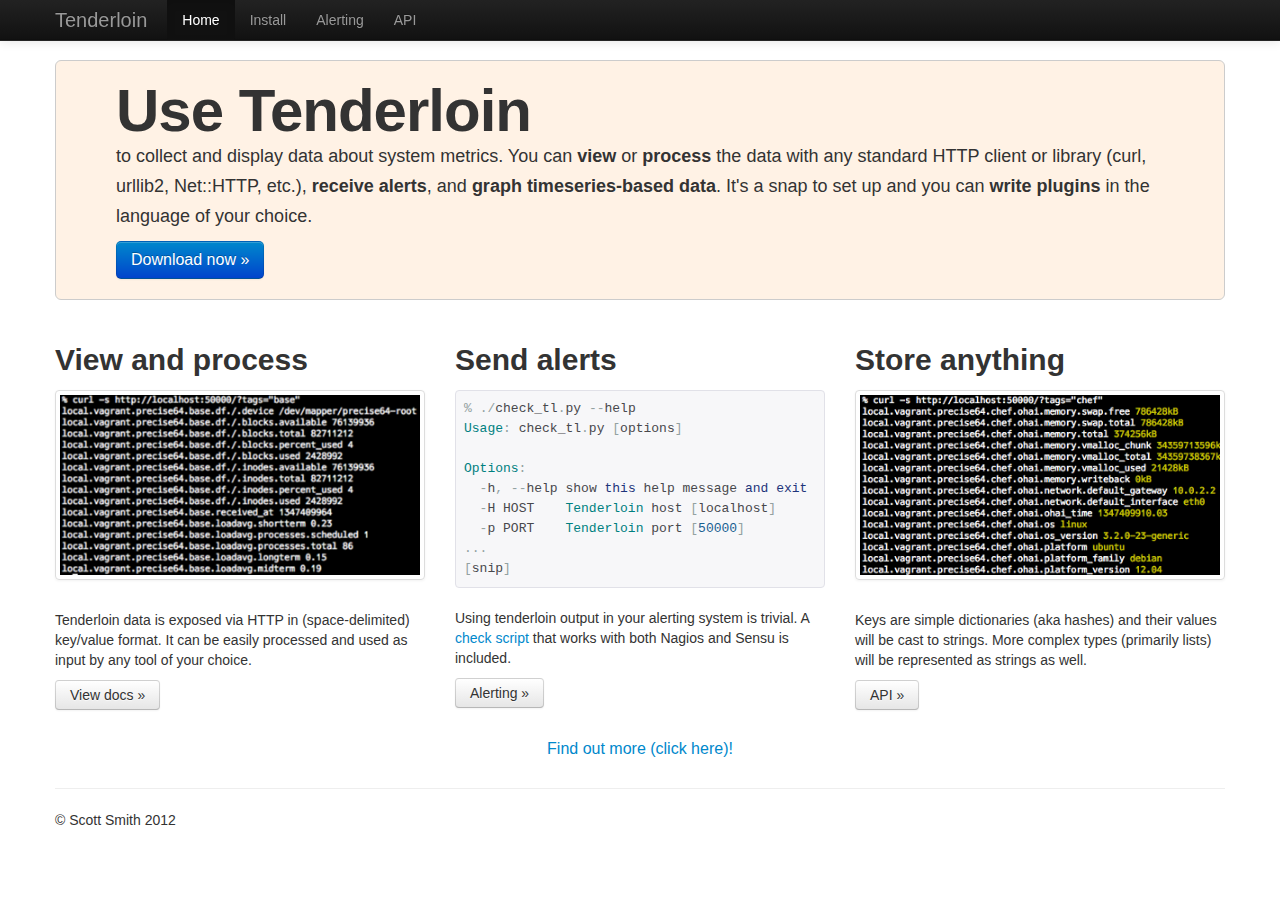
==== index.html @ 84276afd "updates foo" ====
<!DOCTYPE html>
<html lang="en">
  <head>
    <meta charset="utf-8">
    <title>Tenderloin</title>
    <meta name="viewport" content="width=device-width, initial-scale=1.0">
    <meta name="description" content="">
    <meta name="author" content="Scott Smith <scott@ohlol.net>">

    <!-- Le styles -->
    <link href="assets/css/bootstrap.css" rel="stylesheet">
    <link href="assets/css/prettify.css" rel="stylesheet">
    <style type="text/css">
      body {
        padding-top: 60px;
        padding-bottom: 40px;
      }
      .hero-unit {
        border: 1px solid #CCC;
        background-color: #FFF2E5;
        padding-top: 10px;
        padding-bottom: 10px;
      }
    </style>
    <link href="assets/css/bootstrap-responsive.css" rel="stylesheet">

    <!-- Le HTML5 shim, for IE6-8 support of HTML5 elements -->
    <!--[if lt IE 9]>
      <script src="http://html5shim.googlecode.com/svn/trunk/html5.js"></script>
    <![endif]-->

    <!-- Le fav and touch icons -->
    <link rel="shortcut icon" href="assets/ico/favicon.ico">
    <link rel="apple-touch-icon-precomposed" sizes="144x144" href="assets/ico/apple-touch-icon-144-precomposed.png">
    <link rel="apple-touch-icon-precomposed" sizes="114x114" href="assets/ico/apple-touch-icon-114-precomposed.png">
    <link rel="apple-touch-icon-precomposed" sizes="72x72" href="assets/ico/apple-touch-icon-72-precomposed.png">
    <link rel="apple-touch-icon-precomposed" href="assets/ico/apple-touch-icon-57-precomposed.png">
  </head>

  <body onload="prettyPrint()">
    <div class="navbar navbar-inverse navbar-fixed-top">
      <div class="navbar-inner">
        <div class="container">
          <a class="btn btn-navbar" data-toggle="collapse" data-target=".nav-collapse">
            <span class="icon-bar"></span>
            <span class="icon-bar"></span>
            <span class="icon-bar"></span>
          </a>
          <a class="brand" href="#">Tenderloin</a>
          <div class="nav-collapse collapse">
            <ul class="nav">
              <li class="active"><a href="#">Home</a></li>
              <li><a href="install.html">Install</a></li>
              <li><a href="alerting.html">Alerting</a></li>
              <li><a href="api.html">API</a></li>
            </ul>
          </div><!--/.nav-collapse -->
        </div>
      </div>
    </div>

    <div class="container">

      <div class="hero-unit">
        <h1>Use Tenderloin</h1>
        <p>to collect and display data about system metrics. You
          can <strong>view</strong> or <strong>process</strong>
          the data with any standard HTTP client or library (curl,
          urllib2, Net::HTTP, etc.), <strong>receive alerts</strong>,
          and <strong>graph timeseries-based data</strong>. It's a
          snap to set up and you can <strong>write plugins</strong> in
          the language of your choice.</p>
        <p><a class="btn btn-primary btn-large btn-primary"
        href="https://github.com/ohlol/tenderloin">Download now
        &raquo;</a></p>
      </div>

      <div class="row">
        <div class="span4">
          <h2>View and process</h2>
          <ul class="thumbnails">
            <li class="span4">
              <div class="thumbnail">
                <img src="assets/img/tl-output-1.png" alt>
              </div>
            </li>
          </ul>
          <p>Tenderloin data is exposed via HTTP in (space-delimited)
            key/value format. It can be easily processed and used as
            input by any tool of your choice.</p>
          <p><a class="btn" href="#">View docs &raquo;</a></p>
        </div>
        <div class="span4">
          <h2>Send alerts</h2>
          <pre class="prettyprint">% ./check_tl.py --help
Usage: check_tl.py [options]

Options:
  -h, --help show this help message and exit
  -H HOST    Tenderloin host [localhost]
  -p PORT    Tenderloin port [50000]
...
[snip]</pre>
          <p>Using tenderloin output in your alerting system is
          trivial.
          A <a href="https://github.com/ohlol/tenderloin/blob/master/scripts/check_tl.py">check
          script</a> that works with both Nagios and Sensu is included.</p>
          <p><a class="btn" href="#">Alerting &raquo;</a></p>
       </div>
        <div class="span4">
          <h2>Store anything</h2>
          <ul class="thumbnails">
            <li class="span4">
              <div class="thumbnail">
                <img src="assets/img/tl-output-2.png" alt>
              </div>
            </li>
          </ul>
          <p>Keys are simple dictionaries (aka hashes) and their
          values will be cast to strings. More complex types
          (primarily lists) will be represented as strings as well.</p>
          <p><a class="btn" href="#">API &raquo;</a></p>
        </div>
      </div>

      <p />
      <div class="row">
        <div class="span4 offset4">
          <button class="btn btn-large btn-block btn-link"
          type="button">Find out more (click here)!</button>
        </div>
      </div>

      <hr>

      <footer>
        <p>&copy; Scott Smith 2012</p>
      </footer>

    </div> <!-- /container -->

    <!-- Le javascript
    ================================================== -->
    <!-- Placed at the end of the document so the pages load faster -->
    <script src="assets/js/jquery.js"></script>
    <script src="assets/js/bootstrap-transition.js"></script>
    <script src="assets/js/bootstrap-alert.js"></script>
    <script src="assets/js/bootstrap-modal.js"></script>
    <script src="assets/js/bootstrap-dropdown.js"></script>
    <script src="assets/js/bootstrap-scrollspy.js"></script>
    <script src="assets/js/bootstrap-tab.js"></script>
    <script src="assets/js/bootstrap-tooltip.js"></script>
    <script src="assets/js/bootstrap-popover.js"></script>
    <script src="assets/js/bootstrap-button.js"></script>
    <script src="assets/js/bootstrap-collapse.js"></script>
    <script src="assets/js/bootstrap-carousel.js"></script>
    <script src="assets/js/bootstrap-typeahead.js"></script>
    <script src="assets/js/prettify.js"></script>

  </body>
</html>
---- assets/css/prettify.css ----
.com { color: #93a1a1; }
.lit { color: #195f91; }
.pun, .opn, .clo { color: #93a1a1; }
.fun { color: #dc322f; }
.str, .atv { color: #D14; }
.kwd, .prettyprint .tag { color: #1e347b; }
.typ, .atn, .dec, .var { color: teal; }
.pln { color: #48484c; }

.prettyprint {
  padding: 8px;
  background-color: #f7f7f9;
  border: 1px solid #e1e1e8;
}
.prettyprint.linenums {
  -webkit-box-shadow: inset 40px 0 0 #fbfbfc, inset 41px 0 0 #ececf0;
     -moz-box-shadow: inset 40px 0 0 #fbfbfc, inset 41px 0 0 #ececf0;
          box-shadow: inset 40px 0 0 #fbfbfc, inset 41px 0 0 #ececf0;
}

/* Specify class=linenums on a pre to get line numbering */
ol.linenums {
  margin: 0 0 0 33px; /* IE indents via margin-left */
}
ol.linenums li {
  padding-left: 12px;
  color: #bebec5;
  line-height: 20px;
  text-shadow: 0 1px 0 #fff;
}
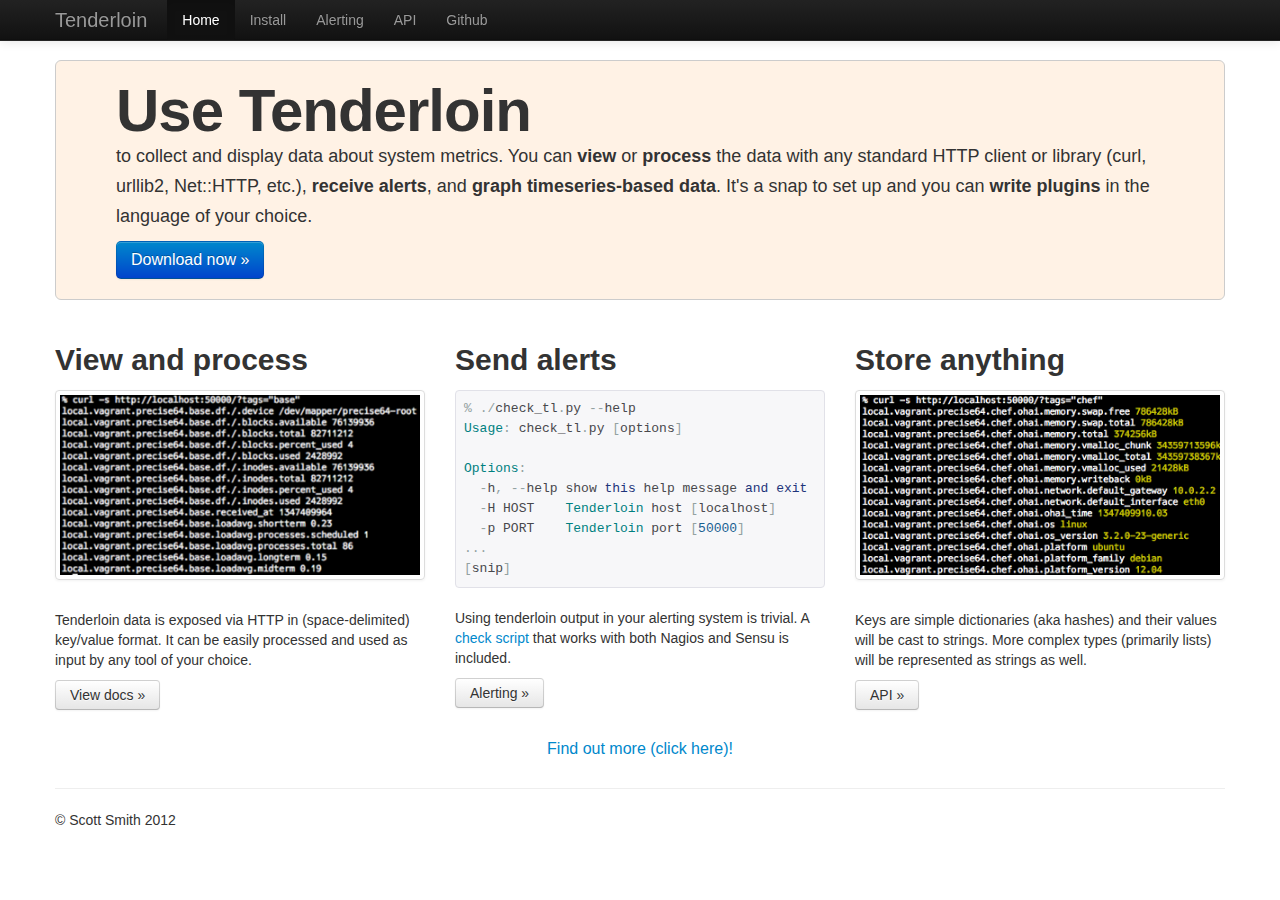
==== commit f1d3796b: "add github link in navbar" ====
--- a/index.html
+++ b/index.html
@@ -53,6 +53,7 @@
               <li><a href="install.html">Install</a></li>
               <li><a href="alerting.html">Alerting</a></li>
               <li><a href="api.html">API</a></li>
+              <li><A href="https://github.com/ohlol/tenderloin">Github</a></li>
             </ul>
           </div><!--/.nav-collapse -->
         </div>
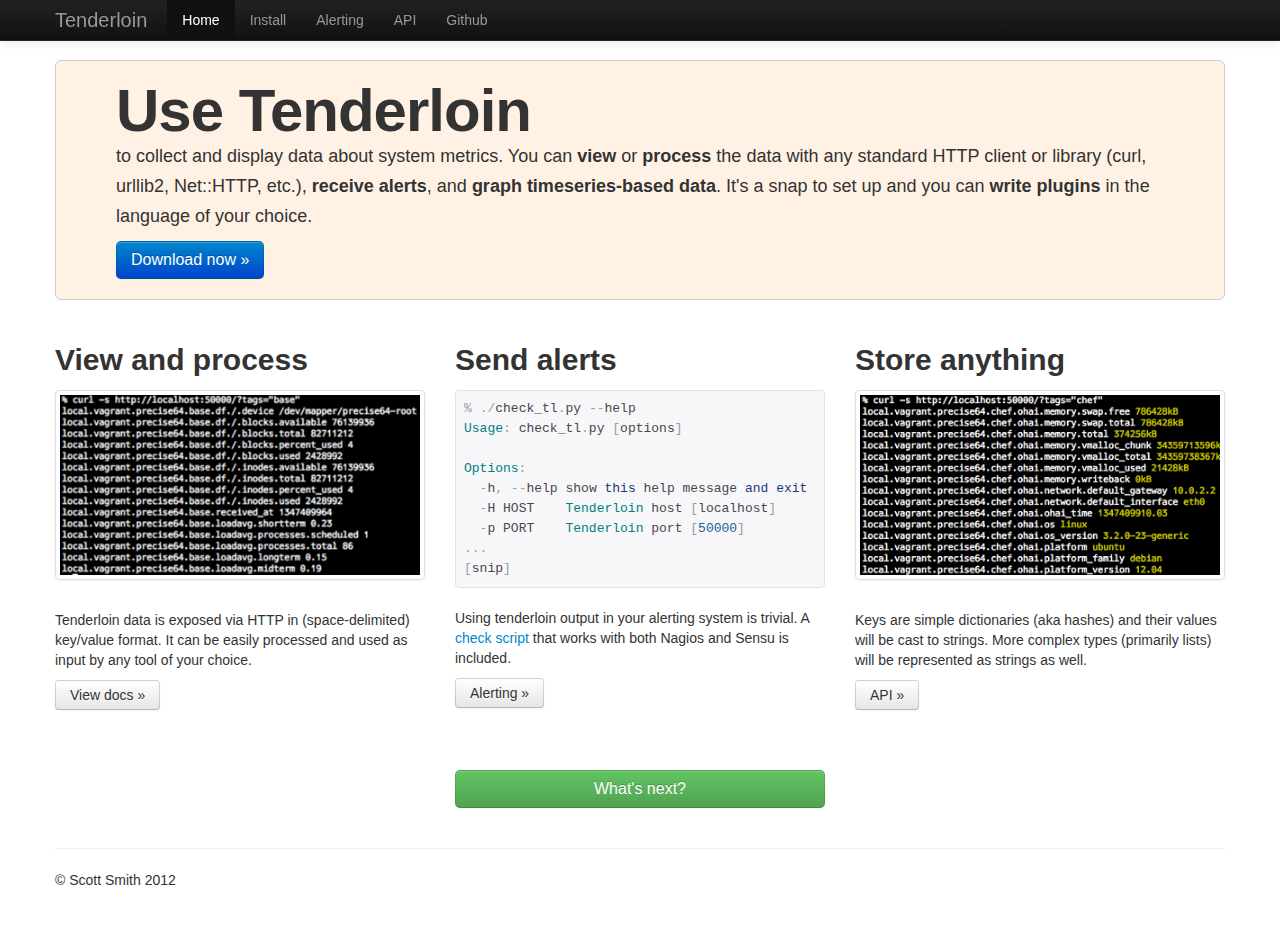
==== commit 6e277acc: "change button" ====
--- a/index.html
+++ b/index.html
@@ -20,6 +20,10 @@
         background-color: #FFF2E5;
         padding-top: 10px;
         padding-bottom: 10px;
+      }
+      .whats-next-row {
+        padding-top: 50px;
+        padding-bottom: 20px;
       }
     </style>
     <link href="assets/css/bootstrap-responsive.css" rel="stylesheet">
@@ -124,11 +128,9 @@
         </div>
       </div>
 
-      <p />
-      <div class="row">
+      <div class="row whats-next-row">
         <div class="span4 offset4">
-          <button class="btn btn-large btn-block btn-link"
-          type="button">Find out more (click here)!</button>
+          <button class="btn btn-large btn-block btn-success" type="button">What's next?</button>
         </div>
       </div>
 
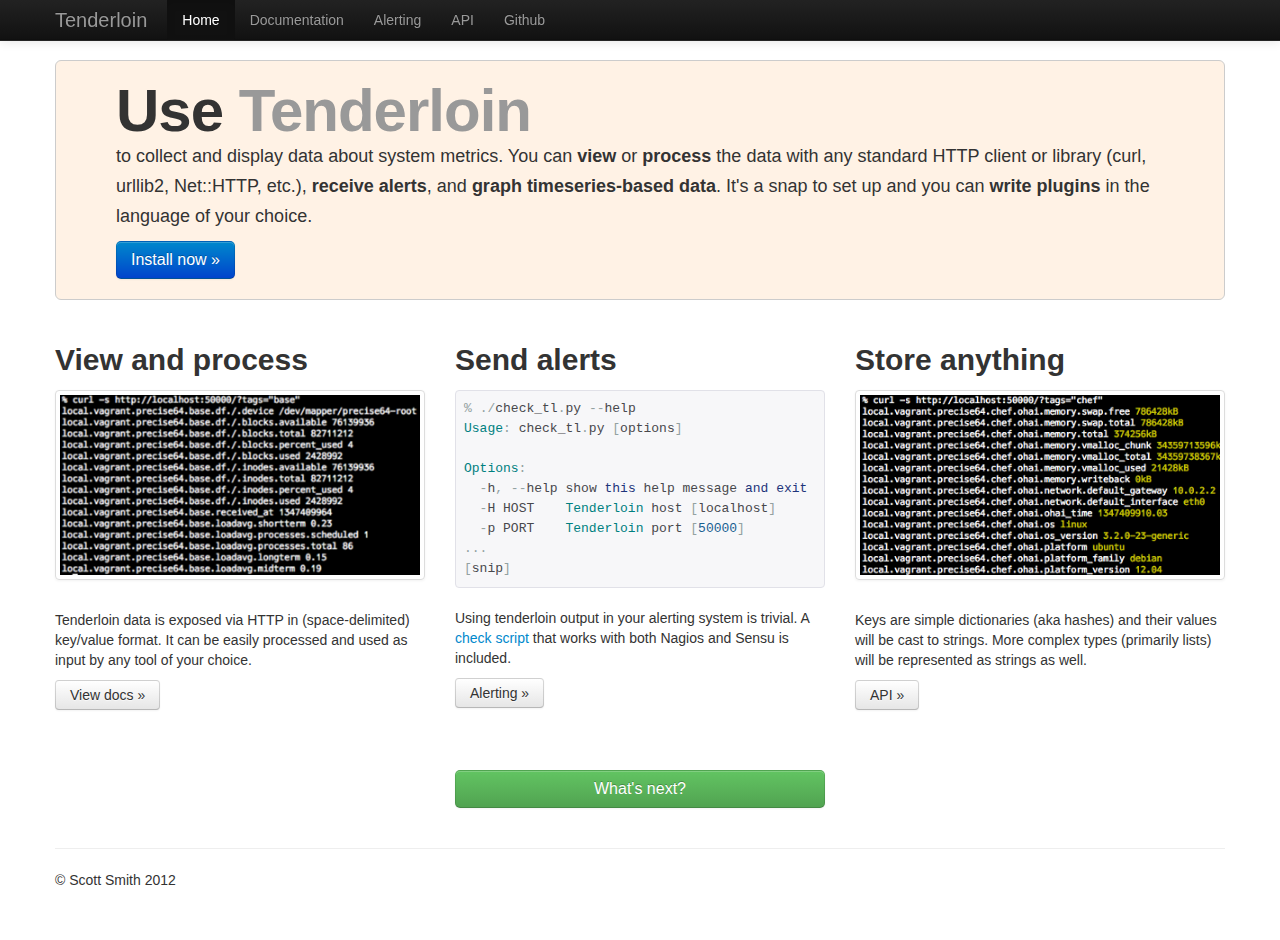
==== commit fe24f881: "hi" ====
--- a/index.html
+++ b/index.html
@@ -7,7 +7,6 @@
     <meta name="description" content="">
     <meta name="author" content="Scott Smith <scott@ohlol.net>">
 
-    <!-- Le styles -->
     <link href="assets/css/bootstrap.css" rel="stylesheet">
     <link href="assets/css/prettify.css" rel="stylesheet">
     <style type="text/css">
@@ -28,12 +27,10 @@
     </style>
     <link href="assets/css/bootstrap-responsive.css" rel="stylesheet">
 
-    <!-- Le HTML5 shim, for IE6-8 support of HTML5 elements -->
     <!--[if lt IE 9]>
       <script src="http://html5shim.googlecode.com/svn/trunk/html5.js"></script>
     <![endif]-->
 
-    <!-- Le fav and touch icons -->
     <link rel="shortcut icon" href="assets/ico/favicon.ico">
     <link rel="apple-touch-icon-precomposed" sizes="144x144" href="assets/ico/apple-touch-icon-144-precomposed.png">
     <link rel="apple-touch-icon-precomposed" sizes="114x114" href="assets/ico/apple-touch-icon-114-precomposed.png">
@@ -42,6 +39,7 @@
   </head>
 
   <body onload="prettyPrint()">
+
     <div class="navbar navbar-inverse navbar-fixed-top">
       <div class="navbar-inner">
         <div class="container">
@@ -50,16 +48,16 @@
             <span class="icon-bar"></span>
             <span class="icon-bar"></span>
           </a>
-          <a class="brand" href="#">Tenderloin</a>
+          <a class="brand" href="index.html">Tenderloin</a>
           <div class="nav-collapse collapse">
             <ul class="nav">
-              <li class="active"><a href="#">Home</a></li>
-              <li><a href="install.html">Install</a></li>
+              <li class="active"><a href="index.html">Home</a></li>
+              <li><a href="docs.html">Documentation</a></li>
               <li><a href="alerting.html">Alerting</a></li>
               <li><a href="api.html">API</a></li>
               <li><A href="https://github.com/ohlol/tenderloin">Github</a></li>
             </ul>
-          </div><!--/.nav-collapse -->
+          </div>
         </div>
       </div>
     </div>
@@ -67,7 +65,7 @@
     <div class="container">
 
       <div class="hero-unit">
-        <h1>Use Tenderloin</h1>
+        <h1>Use <span class="muted">Tenderloin</span></h1>
         <p>to collect and display data about system metrics. You
           can <strong>view</strong> or <strong>process</strong>
           the data with any standard HTTP client or library (curl,
@@ -76,7 +74,7 @@
           snap to set up and you can <strong>write plugins</strong> in
           the language of your choice.</p>
         <p><a class="btn btn-primary btn-large btn-primary"
-        href="https://github.com/ohlol/tenderloin">Download now
+        href="install.html">Install now
         &raquo;</a></p>
       </div>
 
@@ -130,7 +128,8 @@
 
       <div class="row whats-next-row">
         <div class="span4 offset4">
-          <button class="btn btn-large btn-block btn-success" type="button">What's next?</button>
+          <a class="btn btn-large btn-block btn-success"
+          href="install.html">What's next?</a>
         </div>
       </div>
 
@@ -140,11 +139,8 @@
         <p>&copy; Scott Smith 2012</p>
       </footer>
 
-    </div> <!-- /container -->
+    </div>
 
-    <!-- Le javascript
-    ================================================== -->
-    <!-- Placed at the end of the document so the pages load faster -->
     <script src="assets/js/jquery.js"></script>
     <script src="assets/js/bootstrap-transition.js"></script>
     <script src="assets/js/bootstrap-alert.js"></script>
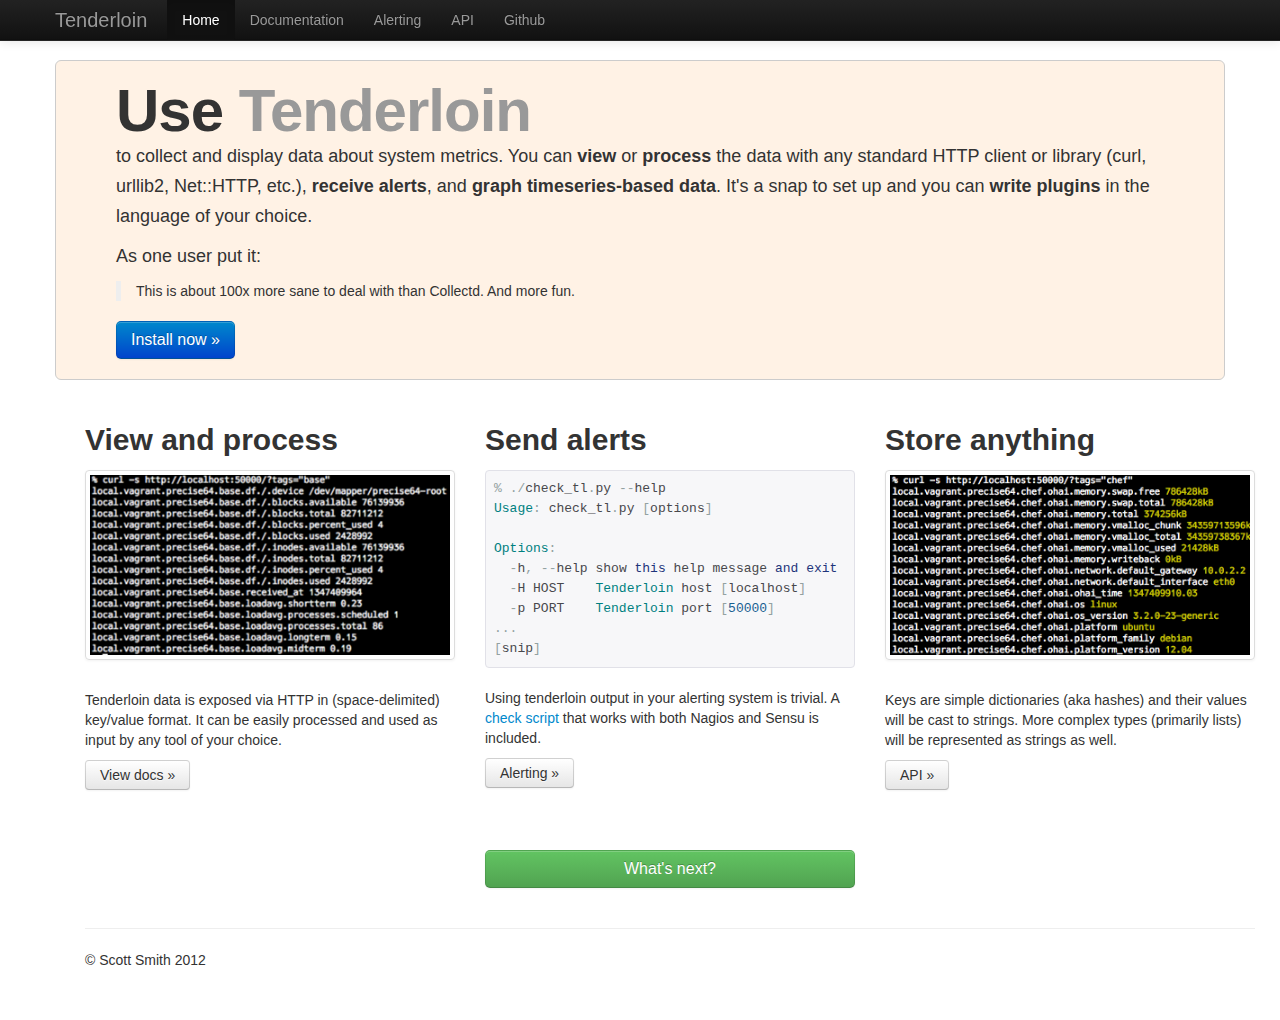
==== commit 513d7e44: "add quote" ====
--- a/index.html
+++ b/index.html
@@ -73,11 +73,15 @@
           and <strong>graph timeseries-based data</strong>. It's a
           snap to set up and you can <strong>write plugins</strong> in
           the language of your choice.</p>
+        <p>As one user put it:</p>
+        <p><blockquote>This is about 100x more sane to
+            deal with than Collectd. And more fun.</blockquote></p>
         <p><a class="btn btn-primary btn-large btn-primary"
-        href="install.html">Install now
-        &raquo;</a></p>
+              href="install.html">Install now &raquo;</a></p>
       </div>
 
+      <div class-"row">
+        <div class="span12">
       <div class="row">
         <div class="span4">
           <h2>View and process</h2>
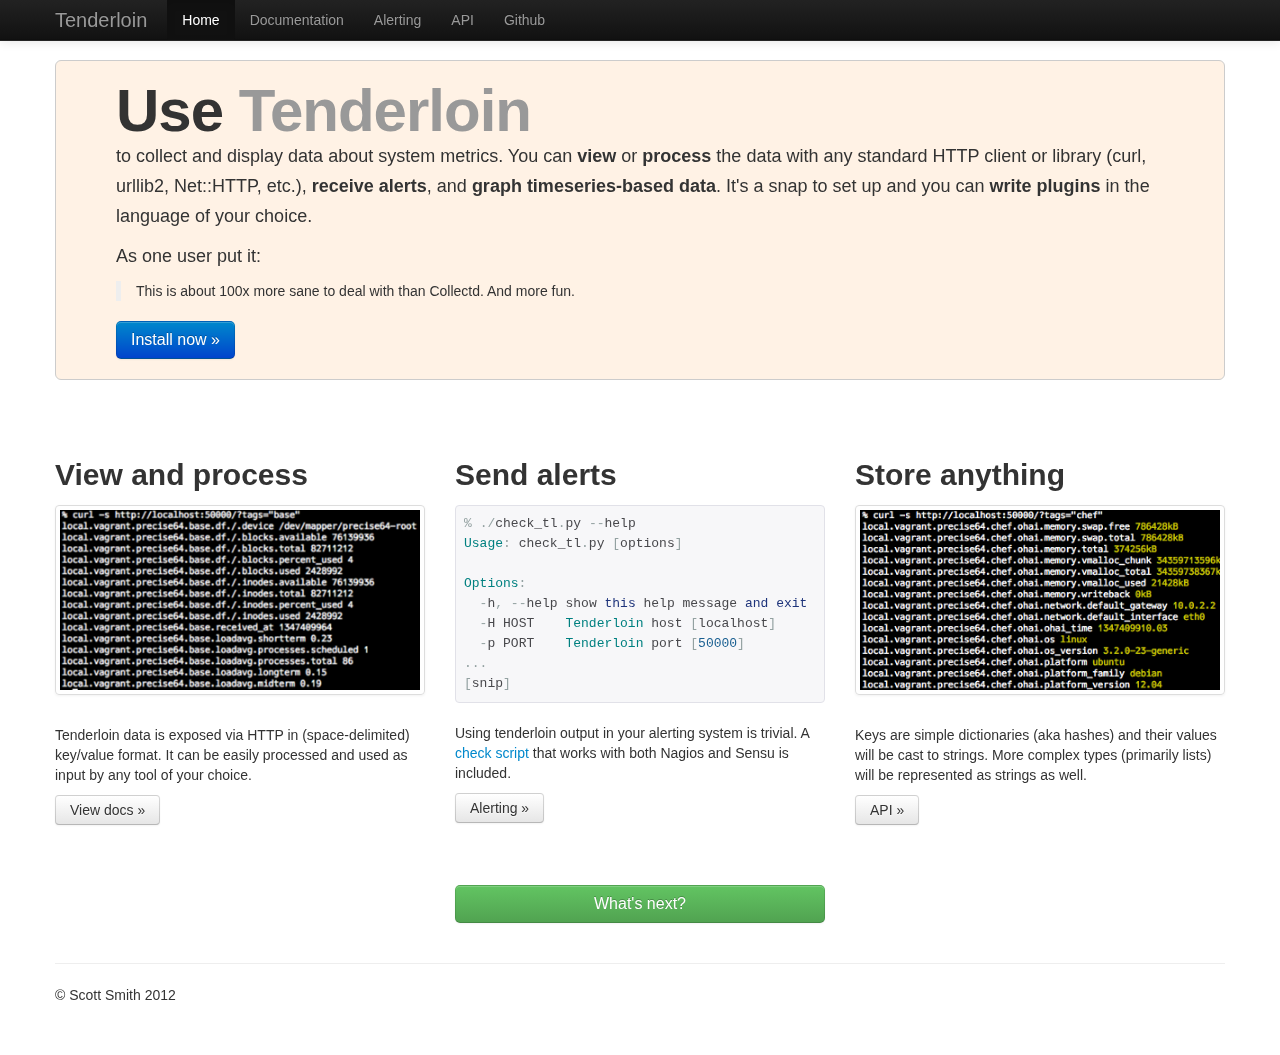
==== commit 53e02cea: "add github buttonz" ====
--- a/index.html
+++ b/index.html
@@ -39,7 +39,6 @@
   </head>
 
   <body onload="prettyPrint()">
-
     <div class="navbar navbar-inverse navbar-fixed-top">
       <div class="navbar-inner">
         <div class="container">
@@ -61,9 +60,7 @@
         </div>
       </div>
     </div>
-
     <div class="container">
-
       <div class="hero-unit">
         <h1>Use <span class="muted">Tenderloin</span></h1>
         <p>to collect and display data about system metrics. You
@@ -79,9 +76,28 @@
         <p><a class="btn btn-primary btn-large btn-primary"
               href="install.html">Install now &raquo;</a></p>
       </div>
-
       <div class-"row">
-        <div class="span12">
+        <div class="span12" style="text-align: center;">
+          <ul style="padding: 0; display: block;">
+            <li style="list-style-type: none; display: inline;">
+              <iframe src="http://ghbtns.com/github-btn.html?user=ohlol&repo=tenderloin&type=watch&count=true"
+                      allowtransparency="true" frameborder="0"
+                      scrolling="0" width="110px" height="20px"></iframe>
+            </li>
+            <li style="list-style-type: none; display: inline;">
+              <iframe src="http://ghbtns.com/github-btn.html?user=ohlol&repo=tenderloin&type=fork&count=true"
+                      allowtransparency="true" frameborder="0"
+                      scrolling="0" width="95px" height="20px"></iframe>
+            </li>
+            <li style="list-style-type: none; display: inline;">
+              <iframe src="http://ghbtns.com/github-btn.html?user=ohlol&type=follow&count=true"
+                      allowtransparency="true" frameborder="0"
+                      scrolling="0" width="165px"
+                      height="20px"></iframe>
+            </li>
+          </ul>
+        </div>
+      </div>
       <div class="row">
         <div class="span4">
           <h2>View and process</h2>
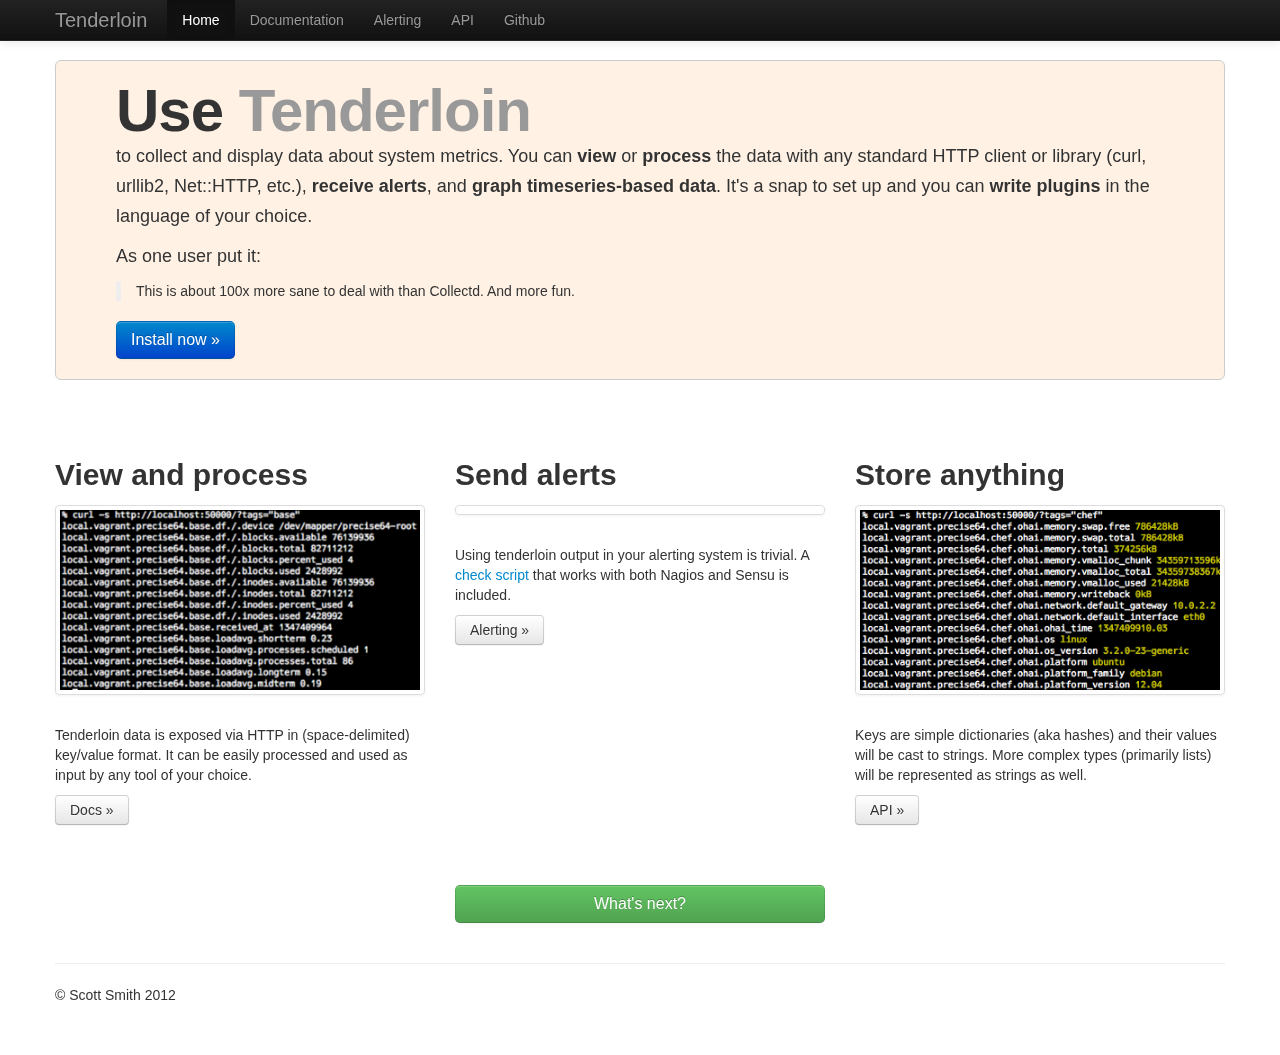
==== commit 58d3ff16: "upda check_tl stuff on index" ====
--- a/index.html
+++ b/index.html
@@ -111,19 +111,17 @@
           <p>Tenderloin data is exposed via HTTP in (space-delimited)
             key/value format. It can be easily processed and used as
             input by any tool of your choice.</p>
-          <p><a class="btn" href="#">View docs &raquo;</a></p>
+          <p><a class="btn" href="#">Docs &raquo;</a></p>
         </div>
         <div class="span4">
           <h2>Send alerts</h2>
-          <pre class="prettyprint">% ./check_tl.py --help
-Usage: check_tl.py [options]
-
-Options:
-  -h, --help show this help message and exit
-  -H HOST    Tenderloin host [localhost]
-  -p PORT    Tenderloin port [50000]
-...
-[snip]</pre>
+          <ul class="thumbnails">
+            <li class="span4">
+              <div class="thumbnail">
+                <img src="assets/img/check_tl.png" alt>
+              </div>
+            </li>
+          </ul>
           <p>Using tenderloin output in your alerting system is
           trivial.
           A <a href="https://github.com/ohlol/tenderloin/blob/master/scripts/check_tl.py">check
